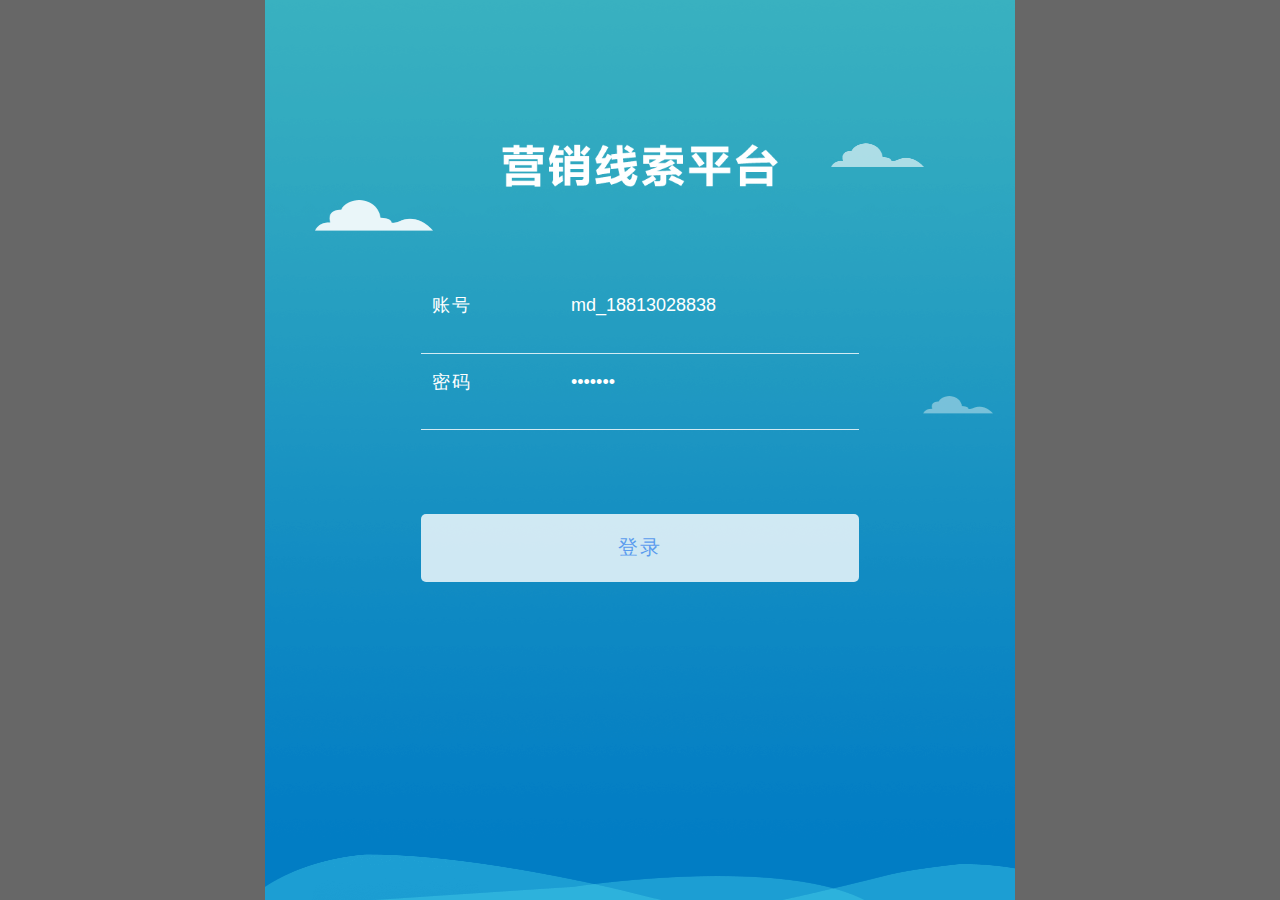
==== web/index.html @ 20c17391 "营销线索平台-mobile-第一版" ====
<!DOCTYPE html>
<html>
<head lang="en">
    <meta charset="UTF-8">
    <title>登录</title>
    <meta http-equiv="content-type" content="text/html;charset=utf-8">
    <meta name="viewport" content="width=device-width,user-scalable=no,initial-scale=1.0,maximum-scale=1.0,minimum-scale=1.0">
    <script src="js/flexible_css.js"></script>
    <script src="js/flexible.js"></script>
    <link rel="stylesheet" href="css/normalize.min.css">
    <link rel="stylesheet" href="css/page/login.css">
</head>
<body>
    <div class="container login">
        <div class="logo-front">
            <img src="images/logo@2x.png" alt="营销线索平台">
        </div>
        <div class="inputs">
            <div class="input">
                <span>账号</span>
                <input type="text" id="username" value="md_18813028838" class="login-input" placeholder="请输入账号">
            </div>
            <div class="input">
                <span>密码</span>
                <input type="password" id="password" value="5799794" class="login-input" placeholder="请输入密码">
            </div>
            <div class="msg"></div>
            <button type="button" class="login-btn">登录</button>
        </div>
    </div>
    <script src="js/jquery-1.11.3.min.js"></script>
    <script src="js/vue.min.js"></script>
    <script src="js/page/main.js"></script>
    <script src="js/page/login.js"></script>
</body>
</html>
---- web/css/page/login.css ----
@charset "utf-8";body,html{width:100%;height:100%;margin:0;padding:0;border:none;background-color:#676767;color:#676767;font-family:"微软雅黑","宋体"}dd,dl,dt,li,ol,ul{margin:0;padding:0;list-style-type:none}a,a:hover{text-decoration:none;color:#676767}.container{width:100%;height:100%;max-width:750px;margin:0 auto}.login{background:#36aebf url(../../images/bg.png);-webkit-background-size:100% 100%;background-size:100% 100%;padding-top:.1px}.login .logo-front{width:5.106667rem;height:.8rem;margin:4.48rem auto 1.666667rem}.login .logo-front img{width:100%;height:100%}.login .inputs{width:8.106667rem;margin:0 auto}.login .inputs .input{clear:both;width:100%;height:1.4rem;border-bottom:1px solid rgba(255,255,255,.8)}.login .inputs .input span{float:left;color:#fff;font-size:18px;line-height:3.2;letter-spacing:2px;margin-left:.2rem}.login .inputs .input .login-input{float:right;width:5.333333rem;color:#fff;font-size:18px;line-height:3.2;background-color:transparent;border:none;outline:0}.login .inputs .input:nth-child(2){margin-bottom:0}.login .inputs .msg{float:left;width:8.106667rem;height:16px;color:#ff4040;font-size:14px;text-align:right;line-height:16px;margin-bottom:1.253333rem}.login .inputs .login-btn{width:8.106677rem;height:1.253333rem;background-color:rgba(255,255,255,.8);outline:0;border:none;-webkit-border-radius:5px;-moz-border-radius:5px;border-radius:5px;color:#5b9cee;font-size:20px;letter-spacing:2px;line-height:1.253333rem;cursor:pointer}:-moz-placeholder{color:#ccc}::-moz-placeholder{color:#ccc}input:-ms-input-placeholder{color:#ccc}input::-webkit-input-placeholder{color:#ccc}@media screen and (max-width:375px){.login{background:#36aebf url(../../images/bg@1x.png);-webkit-background-size:100% 100%;background-size:100% 100%}.login .logo-front{margin-top:2.666667rem}}@media screen and (min-width:375px) and (min-width:750px){.login{background:#36aebf url(../../images/bg@2x.png);-webkit-background-size:100% 100%;background-size:100% 100%}.login .logo-front{margin-top:2.666667rem}}@media screen and (min-width:750px){.login{background:#36aebf url(../../images/bg@3x.png);-webkit-background-size:100% 100%;background-size:100% 100%}.login .logo-front{margin-top:2.666667rem}}
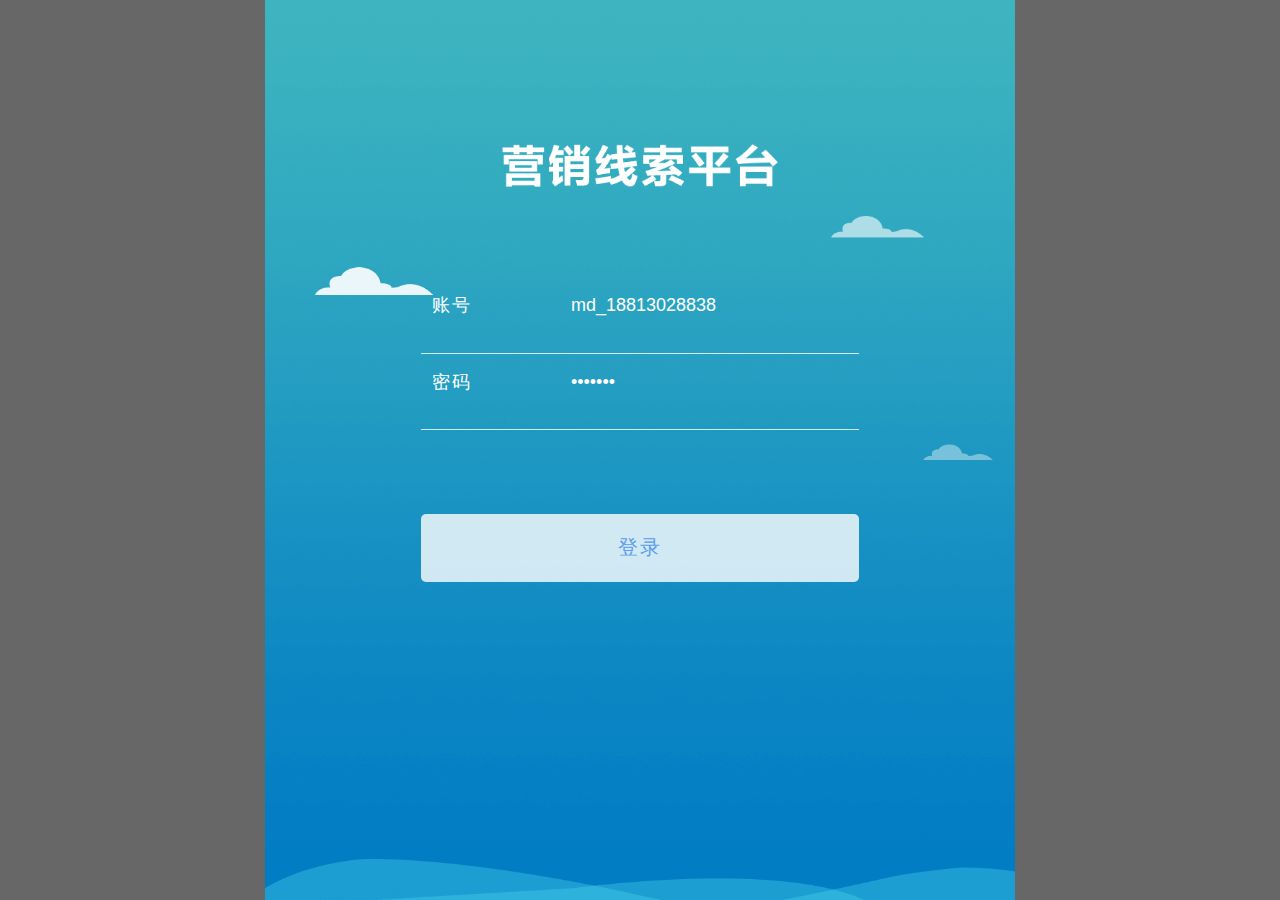
==== commit ad115e36: "v2.0.2-update-1" ====
--- a/web/index.html
+++ b/web/index.html
@@ -8,7 +8,7 @@
     <script src="js/flexible_css.js"></script>
     <script src="js/flexible.js"></script>
     <link rel="stylesheet" href="css/normalize.min.css">
-    <link rel="stylesheet" href="css/page/login.css">
+    <link rel="stylesheet" href="css/page/login.css?v=cd09162">
 </head>
 <body>
     <div class="container login">
@@ -29,8 +29,8 @@
         </div>
     </div>
     <script src="js/jquery-1.11.3.min.js"></script>
-    <script src="js/vue.min.js"></script>
-    <script src="js/page/main.js"></script>
-    <script src="js/page/login.js"></script>
+    <!--<script src="js/vue.min.js"></script>-->
+    <script src="js/page/main.js?v=cd09162"></script>
+    <script src="js/page/login.js?v=cd09162"></script>
 </body>
 </html>--- a/web/css/page/login.css
+++ b/web/css/page/login.css
@@ -1 +1 @@
-@charset "utf-8";body,html{width:100%;height:100%;margin:0;padding:0;border:none;background-color:#676767;color:#676767;font-family:"微软雅黑","宋体"}dd,dl,dt,li,ol,ul{margin:0;padding:0;list-style-type:none}a,a:hover{text-decoration:none;color:#676767}.container{width:100%;height:100%;max-width:750px;margin:0 auto}.login{background:#36aebf url(../../images/bg.png);-webkit-background-size:100% 100%;background-size:100% 100%;padding-top:.1px}.login .logo-front{width:5.106667rem;height:.8rem;margin:4.48rem auto 1.666667rem}.login .logo-front img{width:100%;height:100%}.login .inputs{width:8.106667rem;margin:0 auto}.login .inputs .input{clear:both;width:100%;height:1.4rem;border-bottom:1px solid rgba(255,255,255,.8)}.login .inputs .input span{float:left;color:#fff;font-size:18px;line-height:3.2;letter-spacing:2px;margin-left:.2rem}.login .inputs .input .login-input{float:right;width:5.333333rem;color:#fff;font-size:18px;line-height:3.2;background-color:transparent;border:none;outline:0}.login .inputs .input:nth-child(2){margin-bottom:0}.login .inputs .msg{float:left;width:8.106667rem;height:16px;color:#ff4040;font-size:14px;text-align:right;line-height:16px;margin-bottom:1.253333rem}.login .inputs .login-btn{width:8.106677rem;height:1.253333rem;background-color:rgba(255,255,255,.8);outline:0;border:none;-webkit-border-radius:5px;-moz-border-radius:5px;border-radius:5px;color:#5b9cee;font-size:20px;letter-spacing:2px;line-height:1.253333rem;cursor:pointer}:-moz-placeholder{color:#ccc}::-moz-placeholder{color:#ccc}input:-ms-input-placeholder{color:#ccc}input::-webkit-input-placeholder{color:#ccc}@media screen and (max-width:375px){.login{background:#36aebf url(../../images/bg@1x.png);-webkit-background-size:100% 100%;background-size:100% 100%}.login .logo-front{margin-top:2.666667rem}}@media screen and (min-width:375px) and (min-width:750px){.login{background:#36aebf url(../../images/bg@2x.png);-webkit-background-size:100% 100%;background-size:100% 100%}.login .logo-front{margin-top:2.666667rem}}@media screen and (min-width:750px){.login{background:#36aebf url(../../images/bg@3x.png);-webkit-background-size:100% 100%;background-size:100% 100%}.login .logo-front{margin-top:2.666667rem}}+@charset "utf-8";body,html{width:100%;height:100%;margin:0;padding:0;border:none;background-color:#676767;color:#676767;font-family:"微软雅黑","宋体"}dd,dl,dt,li,ol,ul{margin:0;padding:0;list-style-type:none}a,a:hover{text-decoration:none;color:#676767}.container{width:100%;height:100%;max-width:750px;margin:0 auto}.login{background:#36aebf url(../../images/bg.png);-webkit-background-size:100% 100%;background-size:100% 100%;padding-top:.1px}.login .logo-front{width:5.106667rem;height:.8rem;margin:4.48rem auto 1.666667rem}.login .logo-front img{width:100%;height:100%}.login .inputs{width:8.106667rem;margin:0 auto}.login .inputs .input{clear:both;width:100%;height:1.4rem;border-bottom:1px solid rgba(255,255,255,.8)}.login .inputs .input span{float:left;color:#fff;font-size:18px;line-height:3.2;letter-spacing:2px;margin-left:.2rem}.login .inputs .input .login-input{float:right;width:5.333333rem;color:#fff;font-size:18px;line-height:3.2;background-color:transparent;border:none;outline:0}.login .inputs .input:nth-child(2){margin-bottom:0}.login .inputs .msg{float:left;width:8.106667rem;height:16px;color:#ff4040;font-size:14px;text-align:right;line-height:16px;margin-bottom:1.253333rem}.login .inputs .login-btn{width:8.106677rem;height:1.253333rem;background-color:rgba(255,255,255,.8);outline:0;border:none;-webkit-border-radius:5px;-moz-border-radius:5px;border-radius:5px;color:#5b9cee;font-size:20px;letter-spacing:2px;line-height:1.253333rem;cursor:pointer}:-moz-placeholder{color:#ccc}::-moz-placeholder{color:#ccc}input:-ms-input-placeholder{color:#ccc}input::-webkit-input-placeholder{color:#ccc}@media screen and (max-width:375px){.login .logo-front{margin-top:2.666667rem}}@media screen and (min-width:375px) and (min-width:750px){.login .logo-front{margin-top:2.666667rem}}@media screen and (min-width:750px){.login .logo-front{margin-top:2.666667rem}}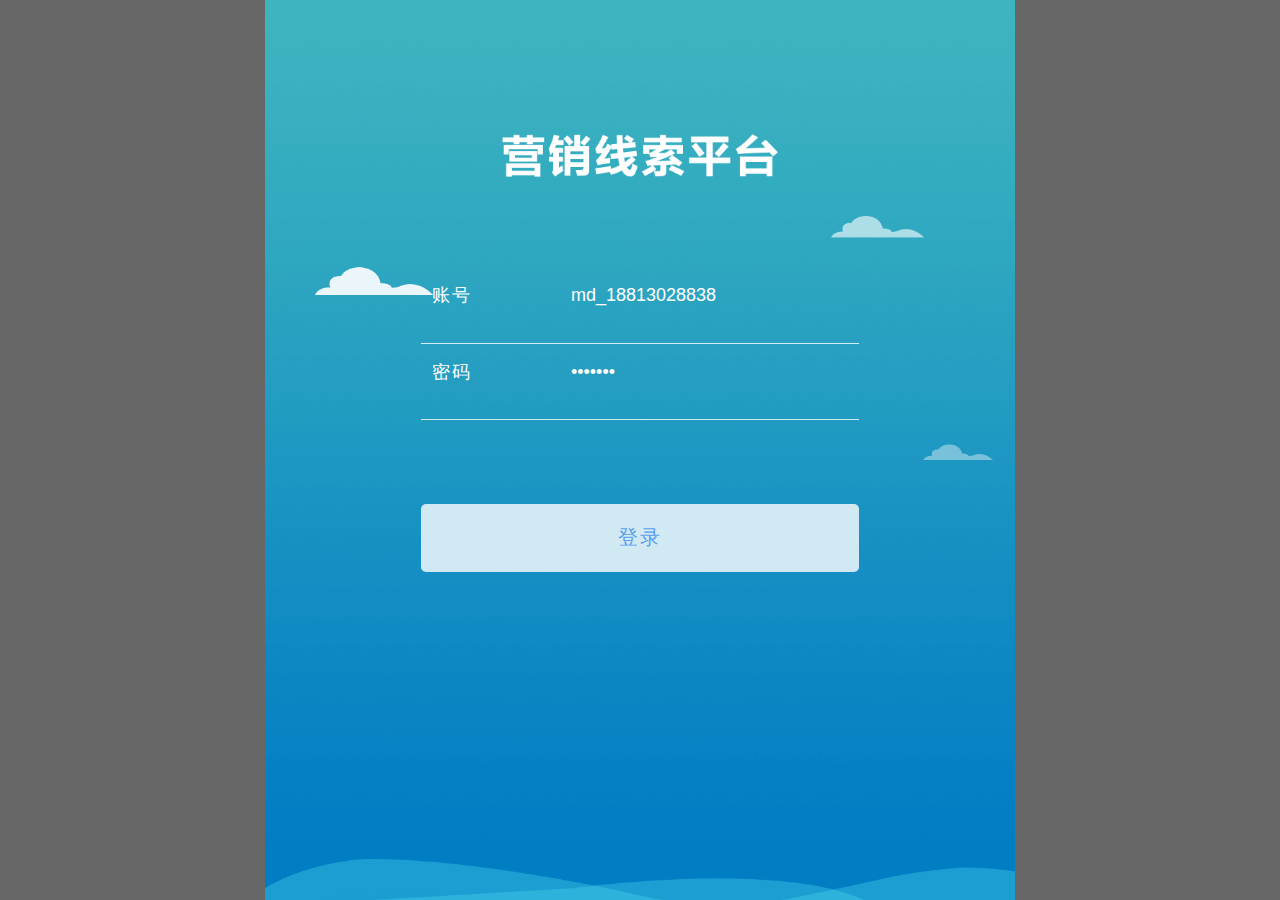
==== commit d944f72a: "update-20171220-3" ====
--- a/web/index.html
+++ b/web/index.html
@@ -8,7 +8,7 @@
     <script src="js/flexible_css.js"></script>
     <script src="js/flexible.js"></script>
     <link rel="stylesheet" href="css/normalize.min.css">
-    <link rel="stylesheet" href="css/page/login.css?v=cd09162">
+    <link rel="stylesheet" href="css/page/login_ab67a890.css">
 </head>
 <body>
     <div class="container login">
@@ -30,7 +30,7 @@
     </div>
     <script src="js/jquery-1.11.3.min.js"></script>
     <!--<script src="js/vue.min.js"></script>-->
-    <script src="js/page/main.js?v=cd09162"></script>
-    <script src="js/page/login.js?v=cd09162"></script>
+    <script src="js/page/main_ab67a890.js"></script>
+    <script src="js/page/login_ab67a890.js"></script>
 </body>
 </html>--- a/web/css/page/login_ab67a890.css
+++ b/web/css/page/login_ab67a890.css
@@ -0,0 +1 @@
+@charset "utf-8";body,html{width:100%;height:100%;margin:0;padding:0;border:none;background-color:#676767;color:#676767;font-family:"微软雅黑","宋体"}dd,dl,dt,li,ol,ul{margin:0;padding:0;list-style-type:none}a,a:hover{text-decoration:none;color:#676767}.container{width:100%;height:100%;max-width:750px;min-height:640px;margin:0 auto}.login{background:#36aebf url(../../images/bg.png);-webkit-background-size:100% 100%;background-size:100% 100%;padding-top:.1px}.login .logo-front{width:5.106667rem;height:.8rem;margin:4.48rem auto 1.666667rem}.login .logo-front img{width:100%;height:100%}.login .inputs{width:8.106667rem;margin:0 auto}.login .inputs .input{clear:both;width:100%;height:1.4rem;border-bottom:1px solid rgba(255,255,255,.8)}.login .inputs .input span{float:left;color:#fff;font-size:18px;line-height:3.2;letter-spacing:2px;margin-left:.2rem}.login .inputs .input .login-input{float:right;width:5.333333rem;color:#fff;font-size:18px;line-height:3.2;background-color:transparent;border:none;outline:0}.login .inputs .input:nth-child(2){margin-bottom:0}.login .inputs .msg{float:left;width:8.106667rem;height:16px;color:#ff4040;font-size:14px;text-align:right;line-height:16px;margin-bottom:1.253333rem}.login .inputs .login-btn{width:8.106677rem;height:1.253333rem;background-color:rgba(255,255,255,.8);outline:0;border:none;-webkit-border-radius:5px;-moz-border-radius:5px;border-radius:5px;color:#5b9cee;font-size:20px;letter-spacing:2px;line-height:1.253333rem;cursor:pointer}:-moz-placeholder{color:#ccc}::-moz-placeholder{color:#ccc}input:-ms-input-placeholder{color:#ccc}input::-webkit-input-placeholder{color:#ccc}@media screen and (min-width:680px){.login .logo-front{margin:2.48rem auto 1.666667rem}}